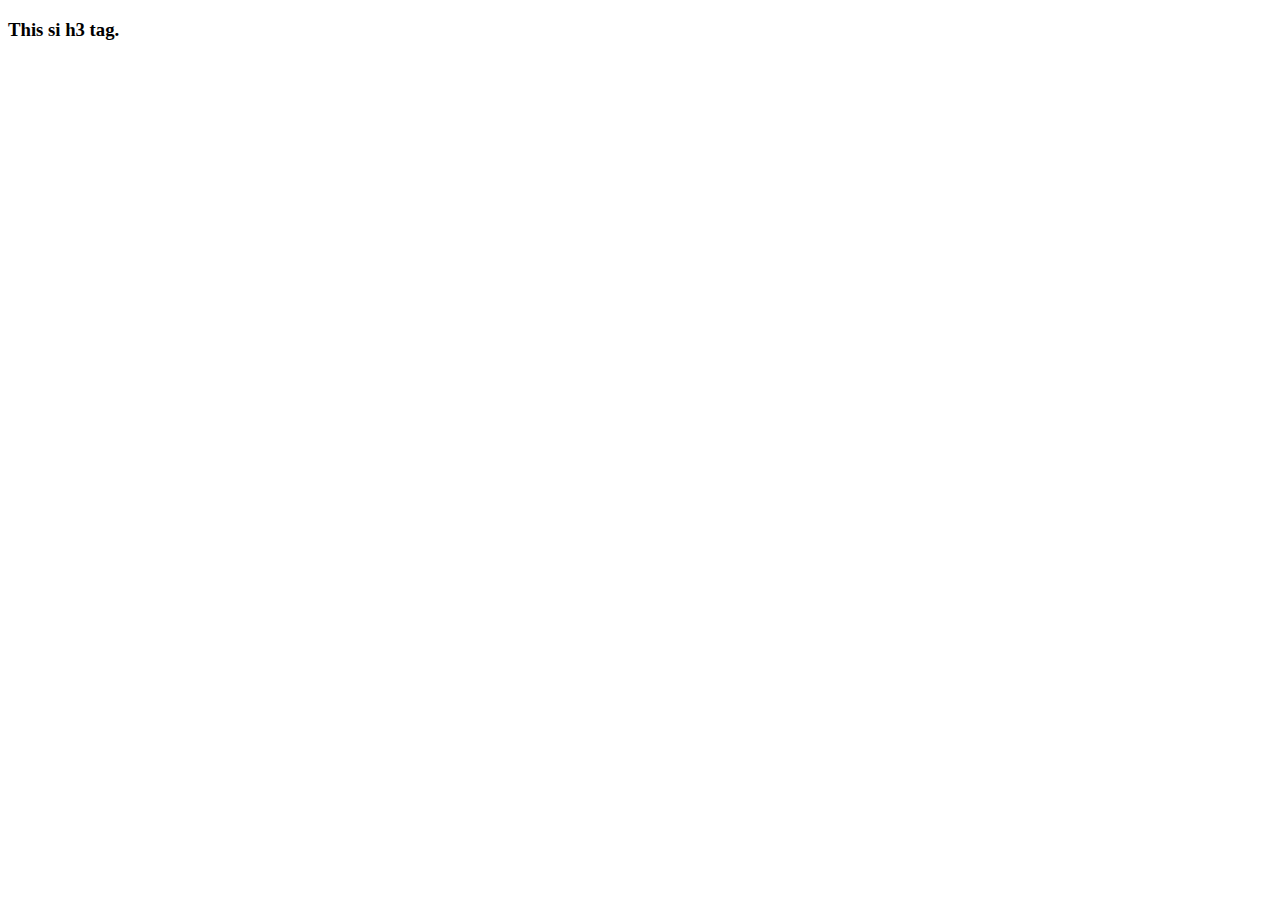
==== g3.html @ a3b975ba "added html tags" ====
<!DOCTYPE html>
<html lang="en">
<head>
    <meta charset="UTF-8">
    <meta name="viewport" content="width=device-width, initial-scale=1.0">
    <title>g3-arcitecs-website</title>
    <link rel="stylesheet" href="./style/g3-style.css">
</head>
<body>
    <header class="header">
        <h3>
        This si h3 tag.
        </h3>
    </header>
    <main>

    </main>
    <footer>

    </footer>
    
</body>
</html>
---- style/g3-style.css ----
@import url('https://fonts.googleapis.com/css2?family=Work+Sans:ital,wght@0,100..900;1,100..900&display=swap');

.work-sans-font {
    font-family: "Work Sans", serif;
    font-optical-sizing: auto;
    font-weight: 400;
    font-style: normal;
  }
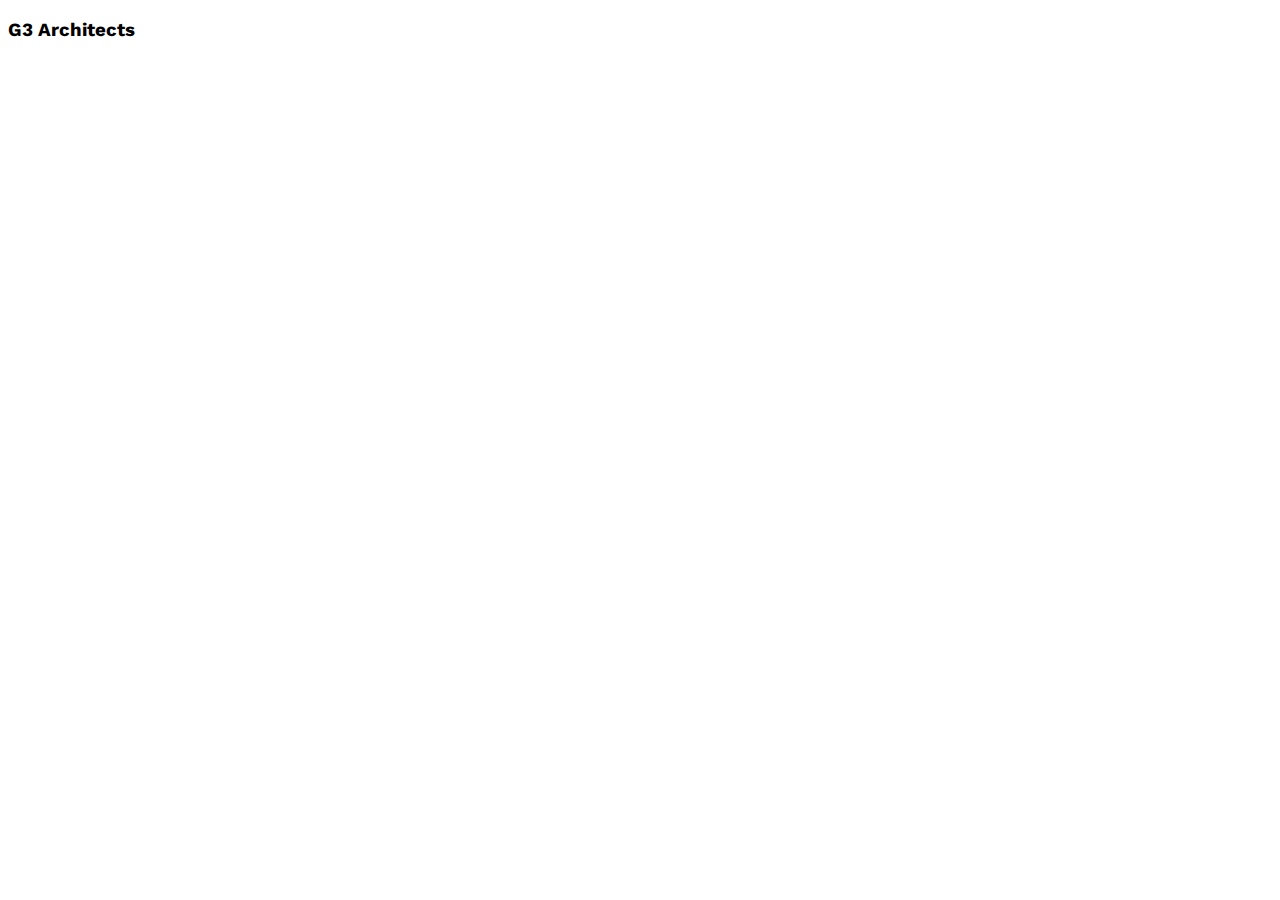
==== commit d55064f1: "added h3{g3 architects}" ====
--- a/g3.html
+++ b/g3.html
@@ -6,10 +6,10 @@
     <title>g3-arcitecs-website</title>
     <link rel="stylesheet" href="./style/g3-style.css">
 </head>
-<body>
+<body class="work-sans-font">
     <header class="header">
         <h3>
-        This si h3 tag.
+            G3 Architects
         </h3>
     </header>
     <main>
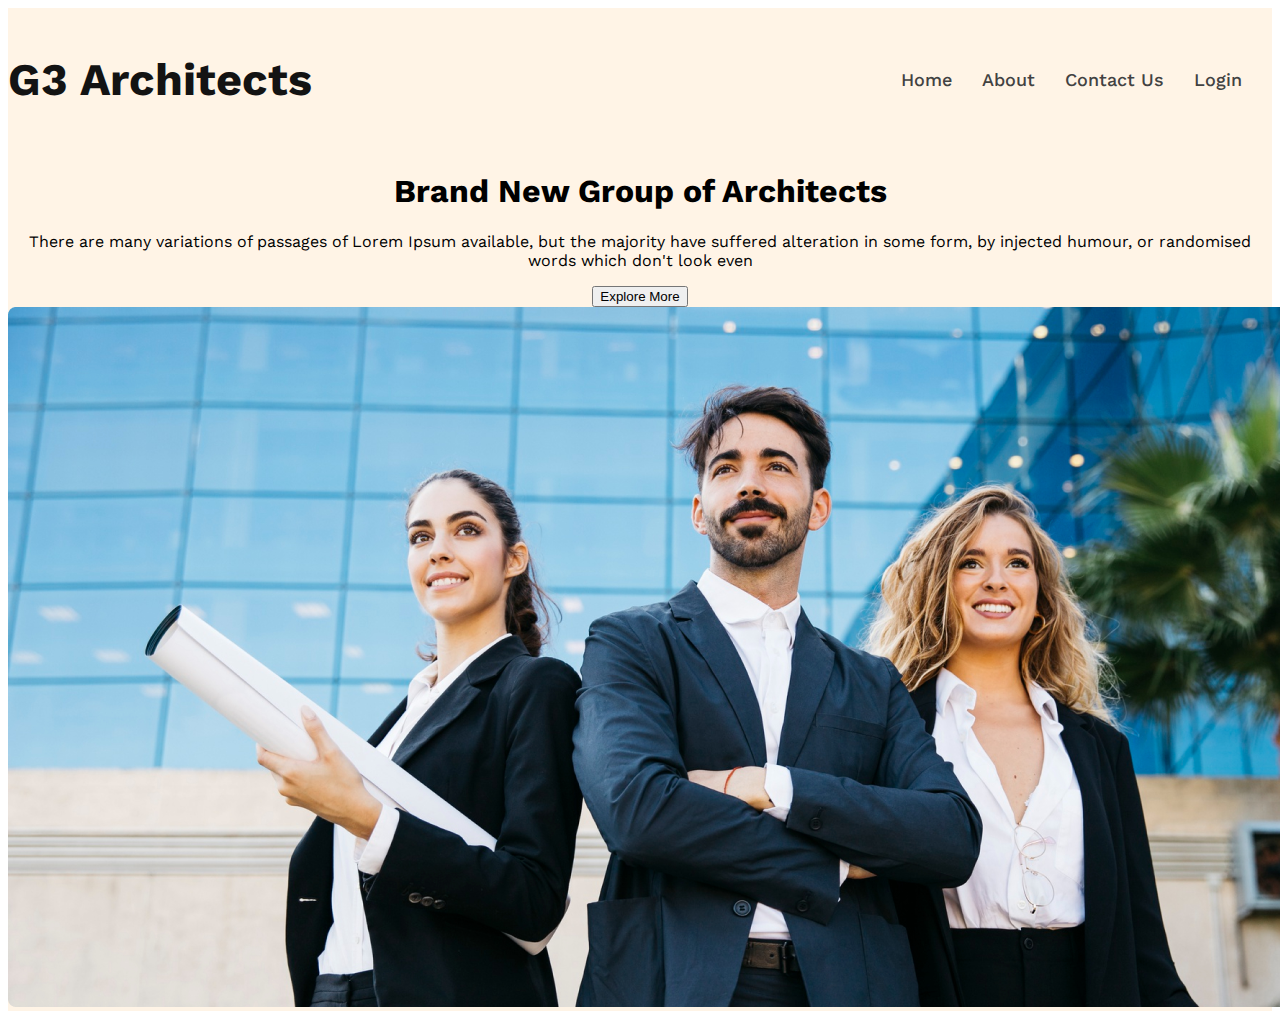
==== commit f8d71493: "added new classes:header, bgc-1, nav-bar, display-flex, nav-title, dark-1, nav-links, nav-item,nav-l" ====
--- a/g3.html
+++ b/g3.html
@@ -7,10 +7,26 @@
     <link rel="stylesheet" href="./style/g3-style.css">
 </head>
 <body class="work-sans-font">
-    <header class="header">
-        <h3>
-            G3 Architects
-        </h3>
+    <header class="header bgc-1">
+        <nav class="nav-bar display-flex">
+            <h3 class="nav-title dark-1">
+                G3 Architects
+            </h3>                                           
+            <ul class="nav-links display-flex">
+                <li class="nav-item"><a href="" class="nav-link dark-2">Home</a></li>
+                <li class="nav-item"><a href="" class="nav-link dark-2">About</a></li>
+                <li class="nav-item"><a href="" class="nav-link dark-2">Contact Us</a></li>
+                <li class="nav-item"><a href="" class="nav-link dark-2">Login</a></li>
+            </ul>
+        </nav>
+        <div class="banner ">
+            <h1 class="banner-title">Brand New 
+                Group of Architects 
+            </h1>
+            <p class="banner-des">There are many variations of passages of Lorem Ipsum available, but the majority have suffered alteration in some form, by injected humour, or randomised words which don't look even</p>
+            <button class="btn-primary">Explore More</button>
+            <img src="./images/banner.png" alt="">
+        </div>
     </header>
     <main>
 
--- a/style/g3-style.css
+++ b/style/g3-style.css
@@ -6,4 +6,53 @@
     font-weight: 400;
     font-style: normal;
   }
+
+  /* header styles */
+
+  /* shared styles */
+  .display-flex{
+    display: flex;
+  }
+  .dark-1{
+    color: #131313;
+  }
+  .dark-2{
+    color:#424242 ;
+  }
+  .bgc-1{
+    background-color: rgba(255, 144, 14, 0.1);
+  }
+
+  /* nav styles */
+  .nav-title{
+    font-size: 45px;
+    font-weight: bold;
+
+  }
+  .nav-bar{
+    justify-content: space-between;
+    margin: 0 auto;
+    max-width: 1440px;
+    align-items: center;
+    
+  }
+
+  .nav-item{
+    list-style: none;
+    margin-right: 30px;
+  }
+  .nav-link{
+    text-decoration: none;
+    font-size: 18px;
+    font-weight: 500;
+  }
+  /* banner styles */
+.banner{
+  max-width: 1440px;
+  align-content: center;
+  margin: 0 auto;
+  justify-content: center;
+  text-align: center;
+}
+  
   